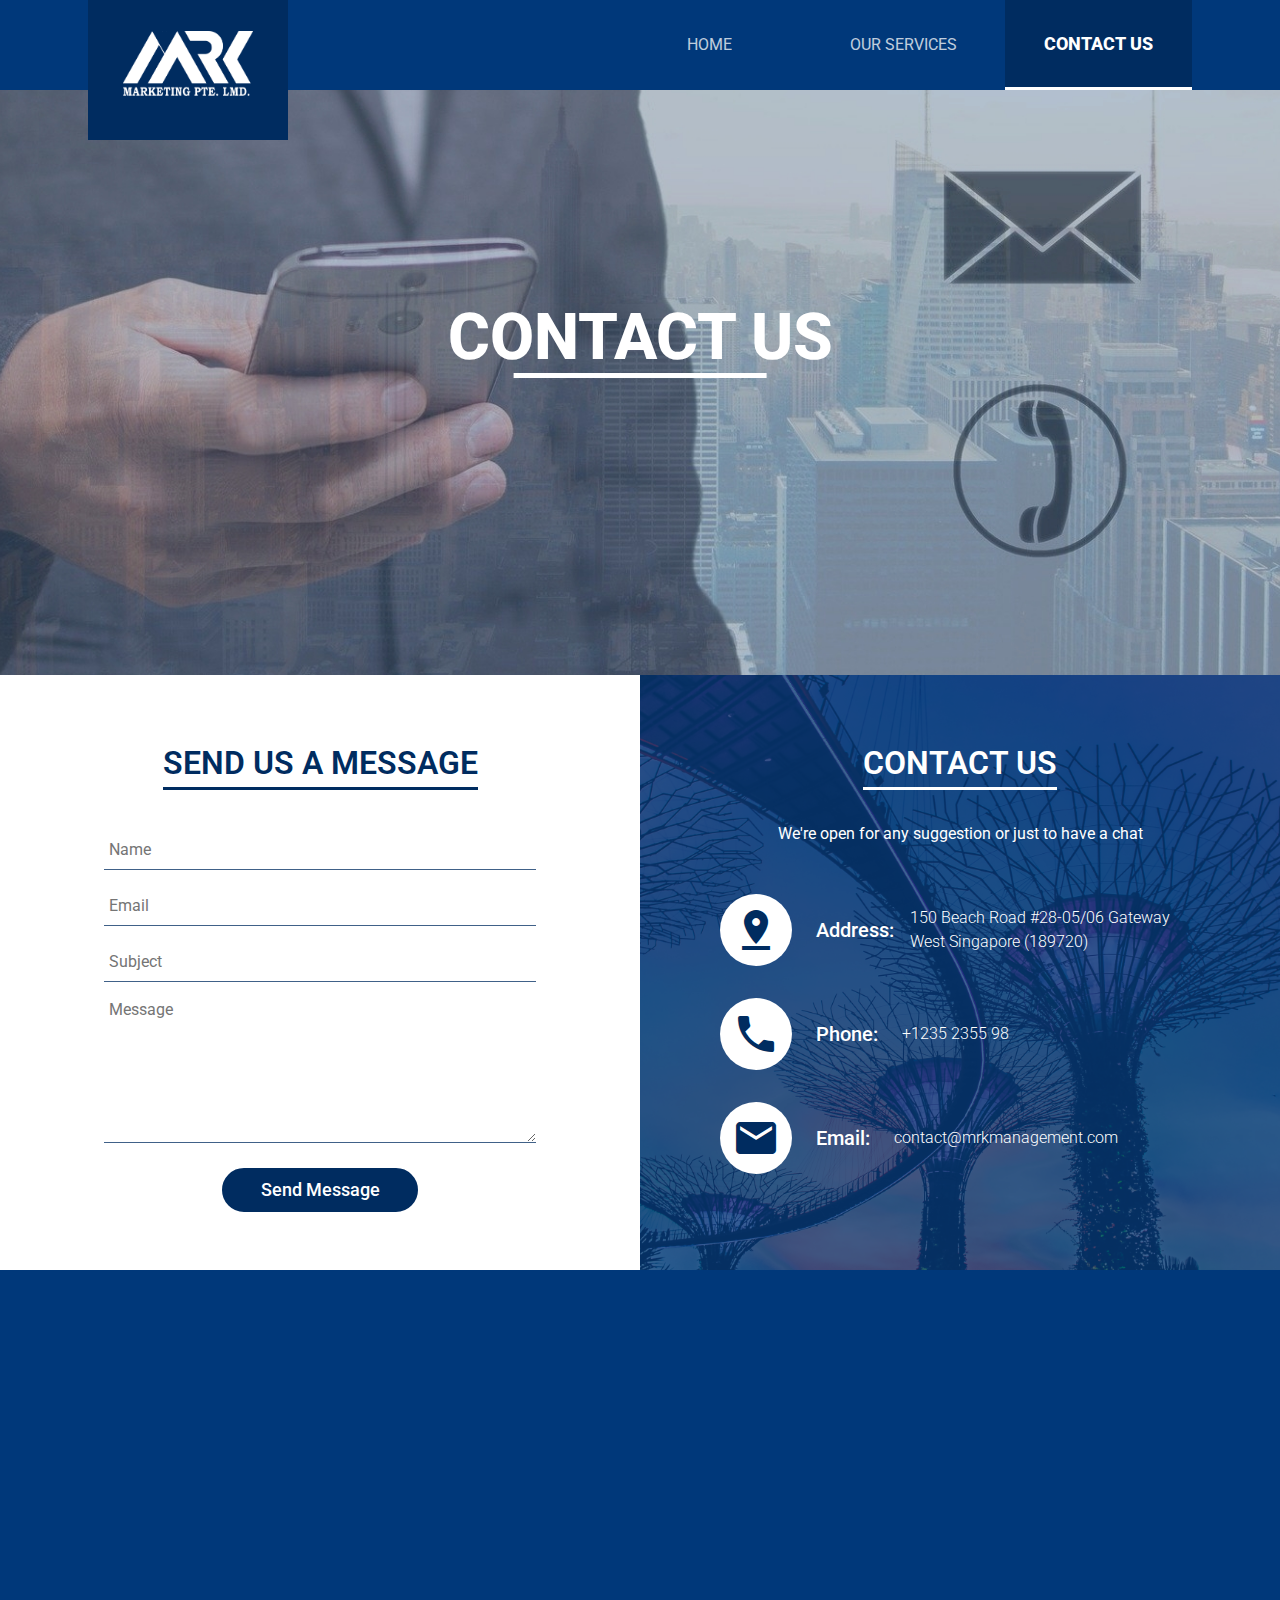
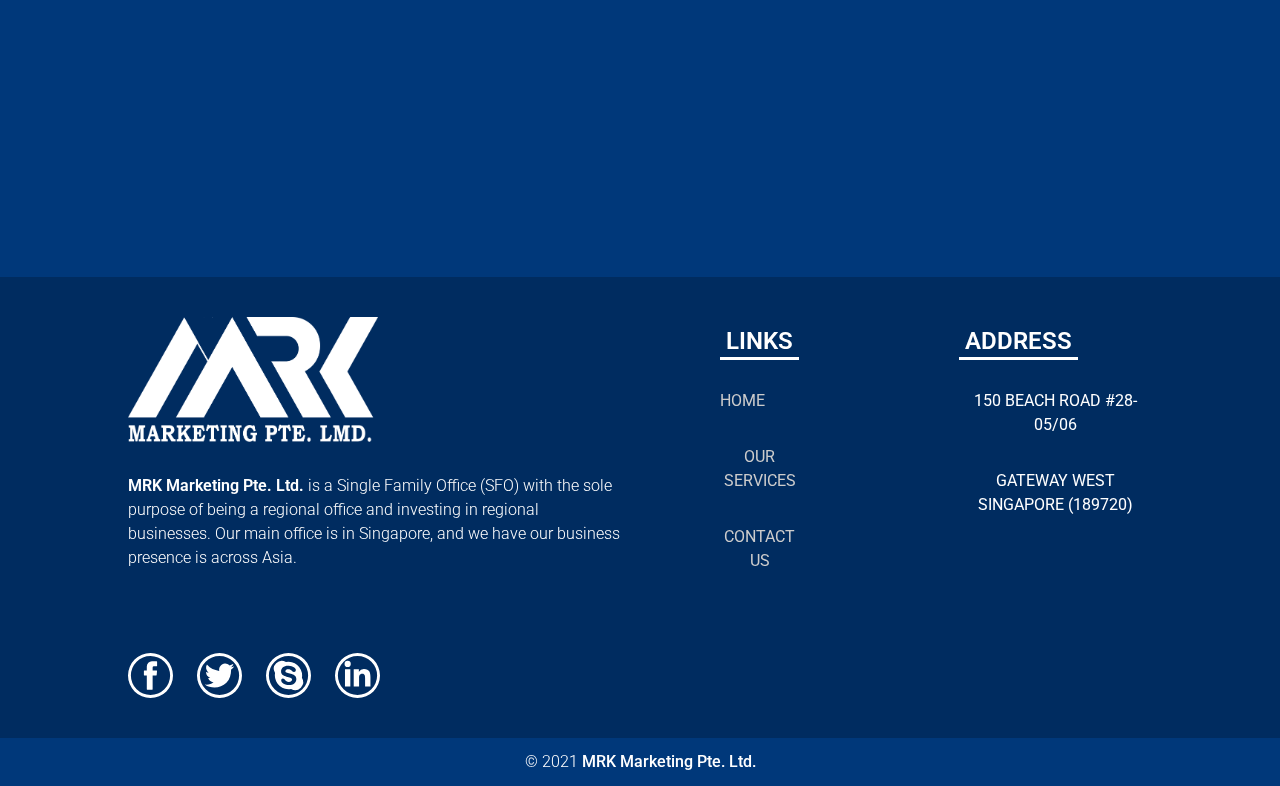
==== contacts.html @ 194c1405 "commit 1" ====
<!DOCTYPE html>
<html lang="en">
  <head>
    <meta charset="UTF-8" />
    <meta http-equiv="X-UA-Compatible" content="IE=edge" />
    <meta name="viewport" content="width=device-width, initial-scale=1.0" />

    <link
      rel="stylesheet"
      href="https://fonts.googleapis.com/icon?family=Material+Icons"
    />

    <link href="https://unpkg.com/aos@2.3.1/dist/aos.css" rel="stylesheet" />

    <link rel="stylesheet" href="css/style.css " />

    <title>CONTACT US</title>
  </head>
  <body>
    <header id="top" class="navBar">
      <div class="container flexNav">
        <div class="navHeader">
          <div class="logo">
            <a href="#top"><img src="images/management-logo.png" alt="" /></a>
          </div>
          <button id="nav-toggle" class="navToggle">
            <span class="material-icons"> menu </span>
          </button>
        </div>
        <nav id="nav-links" class="navLinks">
          <ul>
            <li class="navLink"><a href="index.html">HOME</a></li>
            <li class="navLink">
              <a href="services.html">OUR SERVICES</a>
            </li>
            <li class="navLink active">
              <a href="contacts.html">CONTACT US</a>
            </li>
          </ul>
        </nav>
      </div>

      <div id="contacts">
        <div
          class="contactsBG"
          data-parallax="scroll"
          data-image-src="images/contactUs.jpg"
        ></div>
        <div class="content-wrap">
          <h1
            data-aos="fade-down"
            data-aos-duration="1000"
            data-aos-anchor-placement="top-bottom"
            data-aos-easing="ease-in-sine"
          >
            CONTACT US
            <span></span>
          </h1>
        </div>
      </div>
    </header>

    <!-- Main Area -->
    <main id="main">
      <!-- Section A -->
      <section id="section-A" class="grid">
        <div class="content-wrap">
          <h2 class="">SEND US A MESSAGE</h2>
          <form
            method="POST"
            id="contactForm"
            name="contactForm"
            class="contactForm"
          >
            <div class="row">
              <div class="form-group">
                <input
                  type="text"
                  class="form-control"
                  name="name"
                  id="name"
                  placeholder="Name"
                />
              </div>
              <div class="form-group">
                <input
                  type="email"
                  class="form-control"
                  name="email"
                  id="email"
                  placeholder="Email"
                />
              </div>
              <div class="form-group">
                <input
                  type="text"
                  class="form-control"
                  name="subject"
                  id="subject"
                  placeholder="Subject"
                />
              </div>
              <div class="form-group">
                <textarea
                  name="message"
                  class="form-control"
                  id="message"
                  cols="30"
                  rows="6"
                  placeholder="Message"
                ></textarea>
              </div>
              <div class="form-group">
                <input
                  type="submit"
                  value="Send Message"
                  class="btn btn-primary"
                />
              </div>
            </div>
          </form>
        </div>
        <div class="wrapper">
          <div class="addBG"></div>
          <div class="addContent">
            <h2>CONTACT US</h2>
            <h5>We're open for any suggestion or just to have a chat</h5>
            <div class="contactDetails">
              <div class="contactIcon">
                <span class="material-icons"> pin_drop </span>
              </div>
              <span class="contactLabel">Address:</span>
              <p>150 Beach Road #28-05/06 Gateway West Singapore (189720)</p>
            </div>
            <div class="contactDetails">
              <div class="contactIcon">
                <span class="material-icons"> phone </span>
              </div>
              <span class="contactLabel">Phone:</span>
              <p>
                <a href="tel://">+1235 2355 98</a>
              </p>
            </div>
            <div class="contactDetails">
              <div class="contactIcon">
                <span class="material-icons"> email </span>
              </div>
              <span class="contactLabel">Email:</span>
              <p>
                <a href="mailto:">contact@mrkmanagement.com</a>
              </p>
            </div>
          </div>
        </div>
      </section>

      <!-- Section B -->
      <section id="section-b" class="grid">
        <div class="mapAdd">
          <iframe
            src="https://www.google.com/maps/embed?pb=!1m18!1m12!1m3!1d3988.7938895666857!2d103.85671541525598!3d1.298409462099026!2m3!1f0!2f0!3f0!3m2!1i1024!2i768!4f13.1!3m3!1m2!1s0x31da19b029c71bf1%3A0x7393569575b0b6e2!2s150%20Beach%20Rd%2C%20Singapore%20189720!5e0!3m2!1sen!2sph!4v1635232198268!5m2!1sen!2sph"
            width="100%"
            height="600"
            style="border: 0"
            allowfullscreen=""
            loading="lazy"
          ></iframe>
          <!-- <div id="map" style="width: 100%; height: 500px"></div> -->
        </div>
      </section>

      <!-- Section 5 -->
      <section id="section-5" class="grid">
        <div class="box">
          <a href="#hero"><img src="images/management-logo.png" alt="" /></a>
          <p>
            <strong>MRK Marketing Pte. Ltd.</strong> is a Single Family Office
            (SFO) with the sole purpose of being a regional office and investing
            in regional businesses. Our main office is in Singapore, and we have
            our business presence is across Asia.
          </p>
        </div>
        <div class="box">
          <div class="footerMenu">
            <h3 class="menuTitle">LINKS</h3>
            <ul>
              <li><a href="index.html">HOME</a></li>
              <li><a href="services.html">OUR SERVICES</a></li>
              <li><a href="contacts.html">CONTACT US</a></li>
            </ul>
          </div>
          <div class="footerMenu">
            <h3 class="menuTitle">ADDRESS</h3>
            <ul>
              <li>150 BEACH ROAD #28-05/06</li>
              <li>GATEWAY WEST SINGAPORE (189720)</li>
            </ul>
          </div>
        </div>
        <div class="socials">
          <ul>
            <li class="socmed">
              <img src="images/icons/fb.svg" alt="" />
            </li>
            <li class="socmed">
              <img src="images/icons/twiter.svg" alt="" />
            </li>
            <li class="socmed">
              <img src="images/icons/skype.svg" alt="" />
            </li>
            <li class="socmed">
              <img src="images/icons/linkIn.svg" alt="" />
            </li>
          </ul>
        </div>
      </section>
    </main>

    <!-- Footer -->
    <footer id="main-footer">
      © 2021 <a href="index.html">MRK Marketing Pte. Ltd.</a>
    </footer>
  </body>

  <script src="https://unpkg.com/aos@2.3.1/dist/aos.js"></script>

  <script src="https://ajax.googleapis.com/ajax/libs/jquery/1.11.0/jquery.min.js"></script>
  <script src="js/parallax.min.js"></script>

  <script src="js/main.js"></script>

  <script>
    AOS.init();
  </script>
</html>
---- css/style.css ----
@import url("https://fonts.googleapis.com/css2?family=Roboto:wght@100;300;400;500;700&display=swap");

/** reset*/
a,
abbr,
acronym,
address,
applet,
article,
aside,
audio,
b,
big,
blockquote,
body,
canvas,
caption,
center,
cite,
code,
dd,
del,
details,
dfn,
div,
dl,
dt,
em,
embed,
fieldset,
figcaption,
figure,
footer,
form,
h1,
h2,
h3,
h4,
h5,
h6,
header,
hgroup,
html,
i,
iframe,
img,
ins,
kbd,
label,
legend,
li,
mark,
menu,
nav,
object,
ol,
output,
p,
pre,
q,
ruby,
s,
samp,
section,
small,
span,
strike,
strong,
sub,
summary,
sup,
table,
tbody,
td,
tfoot,
th,
thead,
time,
tr,
tt,
u,
ul,
var,
video {
  margin: 0;
  padding: 0;
  border: 0;
  font: inherit;
  vertical-align: baseline;
}
article,
aside,
details,
figcaption,
figure,
footer,
header,
hgroup,
menu,
nav,
section {
  display: block;
}
body {
  line-height: 1;
}
ol,
ul {
  list-style: none;
}
blockquote,
q {
  quotes: none;
}
blockquote:after,
blockquote:before,
q:after,
q:before {
  content: "";
  content: none;
}
table {
  border-collapse: collapse;
  border-spacing: 0;
}

/* Core Styles */
*,
body,
html {
  padding: 0;
  margin: 0;
  box-sizing: border-box;
}

*,
html {
  color: #fff;
  font: 16px/1em "Roboto", sans-serif;
  outline: 0;
  line-height: 1.5em;
  text-align: center;
}

body {
  height: 100%;
  width: 100%;
  background-color: #00387a;
  cursor: default;
  overflow-x: hidden;
}

ul li {
  list-style: none;
}

img {
  display: block;
  width: 100%;
  height: auto;
}

h1,
h2,
h3,
h5,
p {
  margin: 0;
  padding: 1em 0;
  line-height: 1.5em;
  font-weight: 300;
}

.btn {
  display: inline-block;
  width: 200px;
  background-color: #002c60;
  padding: 0.5em;
  font-size: 1.1rem;
  font-weight: 500;
  border: 2px solid #fff;
  border-radius: 30px;
  text-decoration: none;
  cursor: pointer;
}

.btn img {
  display: inline-block;
  width: 25px;
  margin-left: 1em;
}

strong {
  font-weight: 600;
}

/* ScrollBar */
/* width */
::-webkit-scrollbar {
  width: 10px;
}

/* Track */
::-webkit-scrollbar-track {
  background: #fff;
}

/* Handle */
::-webkit-scrollbar-thumb {
  background: #757575;
}

/* Handle on hover */
::-webkit-scrollbar-thumb:hover {
  background: #002c60;
}

/* Header */
.container {
  margin: 0 auto;
  width: 100%;
  height: 90px;
  background-color: #00387a;
  position: fixed;
  top: 0;
  left: 0;
  display: flex;
  flex-direction: column;
  transition: 0.6s;
  z-index: 1;
}

.flexNav.sticky {
  position: fixed;
  top: 0;
  z-index: 10;
}

.logo {
  /* position: absolute;
  left: 0;
  top: 0; */
  padding: 1.5em;
  background-color: #002c60;
  margin: 0 1.5em;
  z-index: 1;
  transition: 0.6s;
  transform-origin: top left;
}

.logo img {
  max-width: 130px;
  display: inline-block;
}

.flexNav.sticky .logo {
  transform: scale(0.75);
  padding: 1.35em 0;
  background-color: transparent;
}

.navHeader {
  display: flex;
  justify-content: space-between;
}

#nav-toggle {
  width: 90px;
  height: 90px;
  background: transparent;
  border: none;
  cursor: pointer;
  position: relative;
  z-index: 2;
}

#nav-links {
  background-color: #00387a;
  position: absolute;
  width: 50%;
  height: 100vh;
  right: -100%;
  padding: 3em 0;
  z-index: 1;
  transform-origin: right;
  transition: 0.2s;
}

.navLink {
  margin: 3em 0;
  width: 100%;
}

#nav-links {
  overflow: hidden;
}

#nav-links.navOpen {
  right: 0;
  overflow: auto;
  /* opacity: 1; */
}

li.navLink a {
  text-decoration: none;
  height: 100%;
  width: 100%;
  display: flex;
  align-items: center;
  justify-content: center;
}

.content-wrap {
  padding: 4em 1em;
}

/* Hero */
#hero {
  width: 100%;
  height: 100vh;
  position: relative;
}

#hero .heroBG {
  width: 100%;
  height: 100%;
  /* background-image: url(/images/heroOne.jpg); */
  background-position: center;
  background-repeat: no-repeat;
  background-size: cover;
  position: absolute;
  z-index: -2;
  opacity: 0.75;
}

#hero .content-wrap {
  position: relative;
  top: 25%;
  /* transform: translateY(-50%); */
  /* z-index: 0; */
  /* transform: scale(1); */
  /* height: 100vh; */
  padding: 3em 1em;
}

#hero h1 {
  font-size: 2em;
  padding: 0.5em 0;
  line-height: 1.25em;
  font-weight: 300;
}

#hero p.subs {
  font-weight: 600;
  font-size: 0.8em;
}

#hero p {
  font-size: 0.8em;
  font-weight: 400;
}

h2 {
  font-size: 2em;
  font-weight: 600;
  padding-bottom: 0.25em;
}

h3 {
  font-size: 1.5em;
  font-weight: 600;
  padding: 0.25em;
}

h5 {
  font-weight: 600;
  padding-bottom: 0;
}

.content-wrap span {
  display: inline-block;
  width: 60%;
  height: 3px;
  background-color: #fff;
  position: absolute;
  left: 50%;
  transform: translateX(-50%);
  bottom: 0;
}

/* Section-1 */
section#section-1,
section#section-3 {
  /* padding: 3em 0.5em; */
  background-color: #fff;
}

.card1-content {
  background-color: #00387a;
  padding: 1em 1em 2em 1em;
}

.content-wrap ul {
  display: grid;
  gap: 1em;
}

h3.card1-title {
  position: relative;
}

h3.card1-title::before {
  content: "";
  display: block;
  width: 100%;
  height: 3px;
  background-color: #fff;
  position: absolute;
  bottom: 0;
}

/* Section-2 */
section#section-2,
section#section-4 {
  width: 100%;
  height: 100%;
  position: relative;
}

#section-2 .legacyBG {
  width: 100%;
  height: 100%;
  /* background-image: url(/images/legacyBGs.jpg); */
  background-position: center;
  background-repeat: no-repeat;
  background-size: cover;
  position: absolute;
  z-index: -1;
  opacity: 0.75;
}

#section-2 .content-wrap ul,
#section-4 .content-wrap ul {
  padding: 3em 1em;
  gap: 2.5em;
}

.card-2 img {
  width: 120px;
  margin: 0 auto;
}

/* Section-3 */
#section-3 h2 {
  padding-top: 0;
}

#section-3 .content-wrap span {
  background-color: #00387a;
}

#section-3 h2,
#section-3 p,
#section-3 p strong {
  color: #00387a;
}

#section-3 p {
  font-weight: 400;
  padding: 1.5em 1em;
}

#section-3 .content-wrap ul {
  padding: 0 1em;
  gap: 2.5em;
}

#section-3 .card-3 p {
  color: #fff;
  font-weight: 300;
}

.card3-content {
  background-color: #00387a;
  padding: 1em;
}

/* Section-4 */
#section-4 .whychooseBG {
  width: 100%;
  height: 100%;
  /* background-image: url(/images/whyChooseBG.jpg); */
  background-position: center;
  background-repeat: no-repeat;
  background-size: cover;
  position: absolute;
  z-index: -1;
  opacity: 0.75;
}

#section-4 .content-wrap ul {
  padding: 1em;
}

.card-4 {
  background-color: #fff;
}

.card4-content {
  padding: 1em 1.5em;
}

.card4-content h3,
.card4-content p {
  color: #00387a;
}

.card4-content p {
  font-weight: 500;
}

/* Section-5 */
section#section-5 {
  background-color: #002c60;
  padding: 2.5em 2em;
  display: grid;
  gap: 2em;
}

#section-5 .box img {
  width: 160px;
  margin: 0 auto;
}

.footerMenu h3 {
  position: relative;
  display: inline-block;
  margin-bottom: 1em;
}

h3.menuTitle::before {
  content: "";
  display: block;
  position: absolute;
  bottom: 5px;
  left: 0;
  width: 100%;
  height: 3px;
  background-color: #fff;
}

.footerMenu {
  margin-bottom: 3em;
}

.box ul {
  display: flex;
  gap: 2em;
  flex-direction: column;
}

.box ul li {
  display: inline-block;
  cursor: pointer;
}

.box ul li a {
  text-decoration: none;
}

.socials ul {
  display: flex;
  gap: 1.5em;
  align-items: center;
  justify-content: center;
}

.socials ul li {
  cursor: pointer;
}

.socials ul li img {
  width: 45px;
  height: 45px;
}

/* Footer */
footer#main-footer {
  background-color: #00387a;
  padding: 1em;
  font-weight: 300;
}

#main-footer a {
  text-decoration: none;
  font-weight: 500;
}

.card-2,
.card-3,
.card-4 {
  transition: 0.4s linear;
}

.card-2:hover,
.card-3:hover,
.card-4:hover {
  transform: scale(1.025);
}

.card-3:hover,
.card-4:hover {
  box-shadow: 0 0 20px hsl(0deg 0% 0% / 50%);
}

/* Our Services */
#sevices,
#contacts {
  width: 100%;
  height: 75vh;
  position: relative;
  z-index: 0;
}

#sevices .servicesBG {
  width: 100%;
  height: 100%;
  /* background-image: url(/images/ourServices.jpg); */
  background-position: center;
  background-repeat: no-repeat;
  background-size: cover;
  position: absolute;
  z-index: -2;
  opacity: 0.75;
}

#sevices .content-wrap,
#contacts .content-wrap {
  position: relative;
  top: 50%;
  transform: translateY(-50%);
  z-index: 1;
  padding: 0 0.5em;
}

#sevices h1,
#contacts h1 {
  font-size: 3em;
  padding: 0;
  line-height: 1.25em;
  font-weight: 800;
}

#sevices .content-wrap span {
  width: 65%;
  height: 5px;
}

/* Contact Us */
#contacts .contactsBG {
  width: 100%;
  height: 100%;
  /* background-image: url(/images/contactUs.jpg); */
  background-position: center;
  background-repeat: no-repeat;
  background-size: cover;
  position: absolute;
  z-index: -2;
  opacity: 0.75;
}

#contacts .content-wrap span {
  width: 55%;
  height: 5px;
}

section#section-A {
  background-color: #fff;
  gap: 0;
}

#section-A h2 {
  color: #002c60;
  border-bottom: 3px solid #002c60;
  display: inline-block;
  margin-bottom: 0.5em;
  padding: 0;
}

#section-A #contactForm {
  margin-top: 1.5em;
  width: 100%;
}

.form-group {
  margin-bottom: 1em;
}

#contactForm .form-control {
  height: 52px;
  width: 100%;
  border: none;
  height: 2.5em;
  text-align: initial;
  text-indent: 5px;
  border-bottom: 1px solid rgb(0 44 96 / 75%);
  color: #002c60;
}

textarea.form-control {
  height: inherit !important;
}

#message {
  resize: vertical;
}

.wrapper {
  position: relative;
  background-color: #00387a;
}

#section-A .addBG {
  width: 100%;
  height: 100%;
  background-image: url(/images/address.jpg);
  background-position: center;
  background-repeat: no-repeat;
  background-size: cover;
  position: absolute;
  z-index: 0;
  opacity: 0.25;
}

.addContent {
  padding: 3em 1em;
}

#section-A .addContent h2 {
  color: #fff;
  border-color: #fff;
}

section#section-A h5 {
  padding-bottom: 1em;
  font-weight: 400;
}

#section-A .contactDetails {
  display: flex;
  align-items: center;
  justify-content: flex-start;
  gap: 1em;
  margin: 1em 0;
}

.contactDetails p {
  text-align: initial;
  font-size: 1em;
  padding: 0;
}

.contactDetails span.contactLabel {
  font-weight: 500;
  font-size: 1em;
}

.contactIcon {
  display: flex;
  align-items: center;
  justify-content: center;
  margin: 0 00.5em;
}

.contactIcon span.material-icons {
  font-size: 2em;
  background-color: #ffffff;
  padding: 0.25em;
  border-radius: 50%;
  color: #002c60;
}

.contactDetails a {
  margin-left: 0.5em;
  text-decoration: none;
}

/* End of Main */

/* Media Queries */
@media (min-width: 700px) {
  section#section-5 {
    grid-template-columns: repeat(4, 1fr);
  }

  #section-5 .box img {
    margin: 0;
  }

  #section-5 .box p {
    text-align: left;
  }

  .footerMenu {
    text-align: left;
  }

  .box ul {
    align-items: flex-start;
  }

  .socials {
    grid-row: none;
    grid-column: span 3;
  }

  .box {
    grid-column: span 2;
  }

  .box:nth-child(2) {
    display: flex;
    gap: 4em;
  }

  .socials ul {
    justify-content: flex-start;
  }
}

@media (min-width: 920px) {
  /* Header */
  /* Navbar */
  .navToggle {
    display: none;
  }

  .navHeader {
    display: block;
  }

  .flexNav {
    flex-direction: row;
    justify-content: space-between;
    align-items: center;
    padding: 0 4em;
  }

  .logo {
    width: 200px;
    height: 150px;
    display: flex;
    align-items: center;
    justify-content: center;
    position: relative;
    top: 20px;
  }

  #nav-links {
    height: 100%;
    right: 0;
    padding: 0;
    width: 50%;
    position: relative;
    margin: 0 1.5em;
  }

  #nav-links ul {
    display: flex;
    height: 100%;
    justify-content: flex-end;
    gap: 0.5em;
  }

  .navLink {
    height: 100%;
    margin: 0;
    cursor: pointer;
    position: relative;
    max-width: 200px;
    transition: 0.2s;
  }

  li.navLink a {
    opacity: 0.75;
    color: #fff;
    opacity: 0.75;
  }

  .navLink:hover,
  .navLink.active {
    background-color: #002c60;
  }

  li.navLink:hover a,
  .navLink.active a {
    font-weight: 800;
    font-size: 1.1em;
    opacity: 1;
  }

  .navLink:hover::after,
  .navLink.active::after {
    content: "";
    display: block;
    position: absolute;
    bottom: 0;
    width: 100%;
    height: 3px;
    background-color: #fff;
  }

  /* Hero */
  .grid {
    display: grid;
    grid-template-areas:
      "1 2 3"
      "1 2 3"
      "1 2 3";
    gap: 2em;
    grid-template-columns: repeat(6, 1fr);
    grid-template-rows: auto;
  }

  #hero .content-wrap {
    grid-column: 2 / span 3;
    grid-row: 2;
    top: 0;
    display: flex;
    flex-direction: column;
    align-items: flex-start;
    justify-content: center;
  }

  #hero h1 {
    text-align: start;
    font-size: 2.5em;
  }

  #hero p.subs {
    text-align: left;
    font-size: 1em;
  }

  #hero p {
    text-align: justify;
    font-size: 1em;
    font-weight: 300;
  }

  /* Section-1 */
  #section-1.grid {
    padding: 5em 3em 0 3em;
  }

  #section-1 .content-wrap,
  #section-2 .content-wrap,
  #section-3 .content-wrap,
  #section-4 .content-wrap {
    grid-column: span 7;
  }

  .content-wrap ul {
    gap: 2em;
  }

  #section-1 .card-1 {
    display: flex;
  }

  .card-1 img {
    width: 50%;
    height: auto;
  }

  .card1-content {
    padding: 1.5em 2em;
    display: flex;
    flex-direction: column;
    align-items: flex-start;
    justify-content: center;
  }

  .card1-content a.btn img {
    width: 25px;
    height: auto;
  }

  h3.card1-title {
    width: 100%;
    text-align: left;
    padding: 0.25em 0;
  }

  .card-1 p {
    text-align: justify;
  }

  /* Section-2 */
  section#section-2,
  section#section-3,
  section#section-4 {
    padding: 1em 2em;
  }

  #section-2 .content-wrap,
  #section-3 .content-wrap,
  #section-4 .content-wrap {
    grid-column: span 7;
  }

  #section-2 .content-wrap span {
    width: 27%;
  }

  #section-2 .content-wrap ul,
  #section-3 .content-wrap ul,
  #section-4 .content-wrap ul {
    display: flex;
    flex-direction: row;
    flex-wrap: nowrap;
    padding-bottom: 0;
  }

  #section-2 .content-wrap ul li,
  #section-3 .content-wrap ul li,
  #section-4 .content-wrap ul li {
    width: 100%;
  }

  /* Section-3 */
  section#section-3 {
    padding-top: 4em;
    padding-bottom: 0;
  }

  #section-3 .content-wrap span {
    width: 42%;
  }

  .card-3,
  .card-4 {
    display: flex;
    flex-direction: column;
    width: 100%;
    height: 100%;
  }

  .card3-content,
  .card4-content {
    height: 100%;
    padding: 1.5em 0.5em;
  }

  /* Section-4 */
  #section-4 .content-wrap span {
    width: 27%;
  }

  .card4-content {
    height: 100%;
    padding: 1.5em 1em;
  }

  /* Section-5 */
  #section-5.grid {
    grid-template-areas:
      "1 2 3"
      "1 2 3";
  }

  .box:nth-child(2) {
    margin-left: 4em;
  }

  .box ul li a {
    color: #cccccc;
  }

  .box ul li:hover a {
    border-bottom: 2px solid #fff;
    color: #fff;
  }

  .socials {
    grid-row: 2;
  }

  #section-A .content-wrap {
    width: 100%;
    margin: 0 auto;
    grid-column: 1 / span 3;
    padding: 2.5em;
    padding-top: 4em;
  }

  #section-A .addContent {
    width: 100%;
    height: 100%;
    padding: 2.5em;
    margin: 0 auto;
    padding-top: 4em;
    position: relative;
  }

  .wrapper {
    grid-column: 4 / span 3;
  }

  #section-A .contactDetails {
    margin: 2em 0;
  }

  .contactIcon span.material-icons {
    font-size: 3em;
  }
  .contactDetails span.contactLabel {
    font-size: 1.25em;
  }

  .contactDetails p {
    font-size: 1em;
  }

  #sevices h1,
  #contacts h1 {
    font-size: 4em;
  }

  #sevices .content-wrap span {
    width: 40%;
  }

  #contacts .content-wrap span {
    width: 40%;
    height: 5px;
  }
}

@media (min-width: 1080px) {
  #hero h1 {
    font-size: 3em;
  }

  #hero p {
    width: 80%;
  }

  #section-1.grid,
  #section-2.grid,
  #section-3.grid,
  #section-4.grid,
  #section-5.grid {
    padding-left: 8em;
    padding-right: 8em;
  }

  #section-1 .card-1 {
    display: grid;
    grid-template-columns: 1fr 1fr;
  }

  .card-1 img {
    width: 100%;
    height: 100%;
  }

  .card1-content {
    padding: 2em 4em;
  }

  h3.card1-title {
    font-size: 2.5em;
  }

  #section-2 .content-wrap span {
    width: 17%;
  }

  #section-3 .content-wrap span {
    width: 26%;
  }

  #section-4 .content-wrap span {
    width: 17%;
  }

  #section-5 .box img {
    width: 250px;
  }

  #section-5 .box p {
    text-align: left;
    padding-top: 2em;
  }

  .footerMenu:nth-child(2) {
    text-align: left;
    margin-left: 6em;
  }

  #section-A .content-wrap {
    width: 80%;
    margin: 0 auto;
    grid-column: 1 / span 3;
    padding: 2.5em;
    padding-top: 4em;
  }

  #section-A .addContent {
    width: 90%;
    height: 100%;
    padding: 2.5em;
    margin: 0 auto;
    padding-top: 4em;
    position: relative;
  }

  .wrapper {
    grid-column: 4 / span 3;
  }

  #section-A .contactDetails {
    margin: 2em 0;
  }

  .contactIcon span.material-icons {
    font-size: 3em;
  }
  .contactDetails span.contactLabel {
    font-size: 1.25em;
  }

  .contactDetails p {
    font-size: 1em;
  }

  #sevices h1,
  #contacts h1 {
    font-size: 4em;
  }

  #sevices .content-wrap span {
    width: 23%;
  }

  #contacts .content-wrap span {
    width: 20%;
    height: 5px;
  }
}

@media (min-width: 1920px) {
  #hero h1 {
    font-size: 4em;
  }

  #hero p {
    width: 76%;
  }

  #hero a.btn {
    padding: 1em;
  }

  #section-1.grid,
  #section-2.grid,
  #section-3.grid,
  #section-4.grid,
  #section-5.grid {
    padding-left: 15em;
    padding-right: 15em;
  }
}

.mapAdd {
  grid-column: span 7;
  grid-row: span 3;
  width: 100%;
  height: 100%;
}
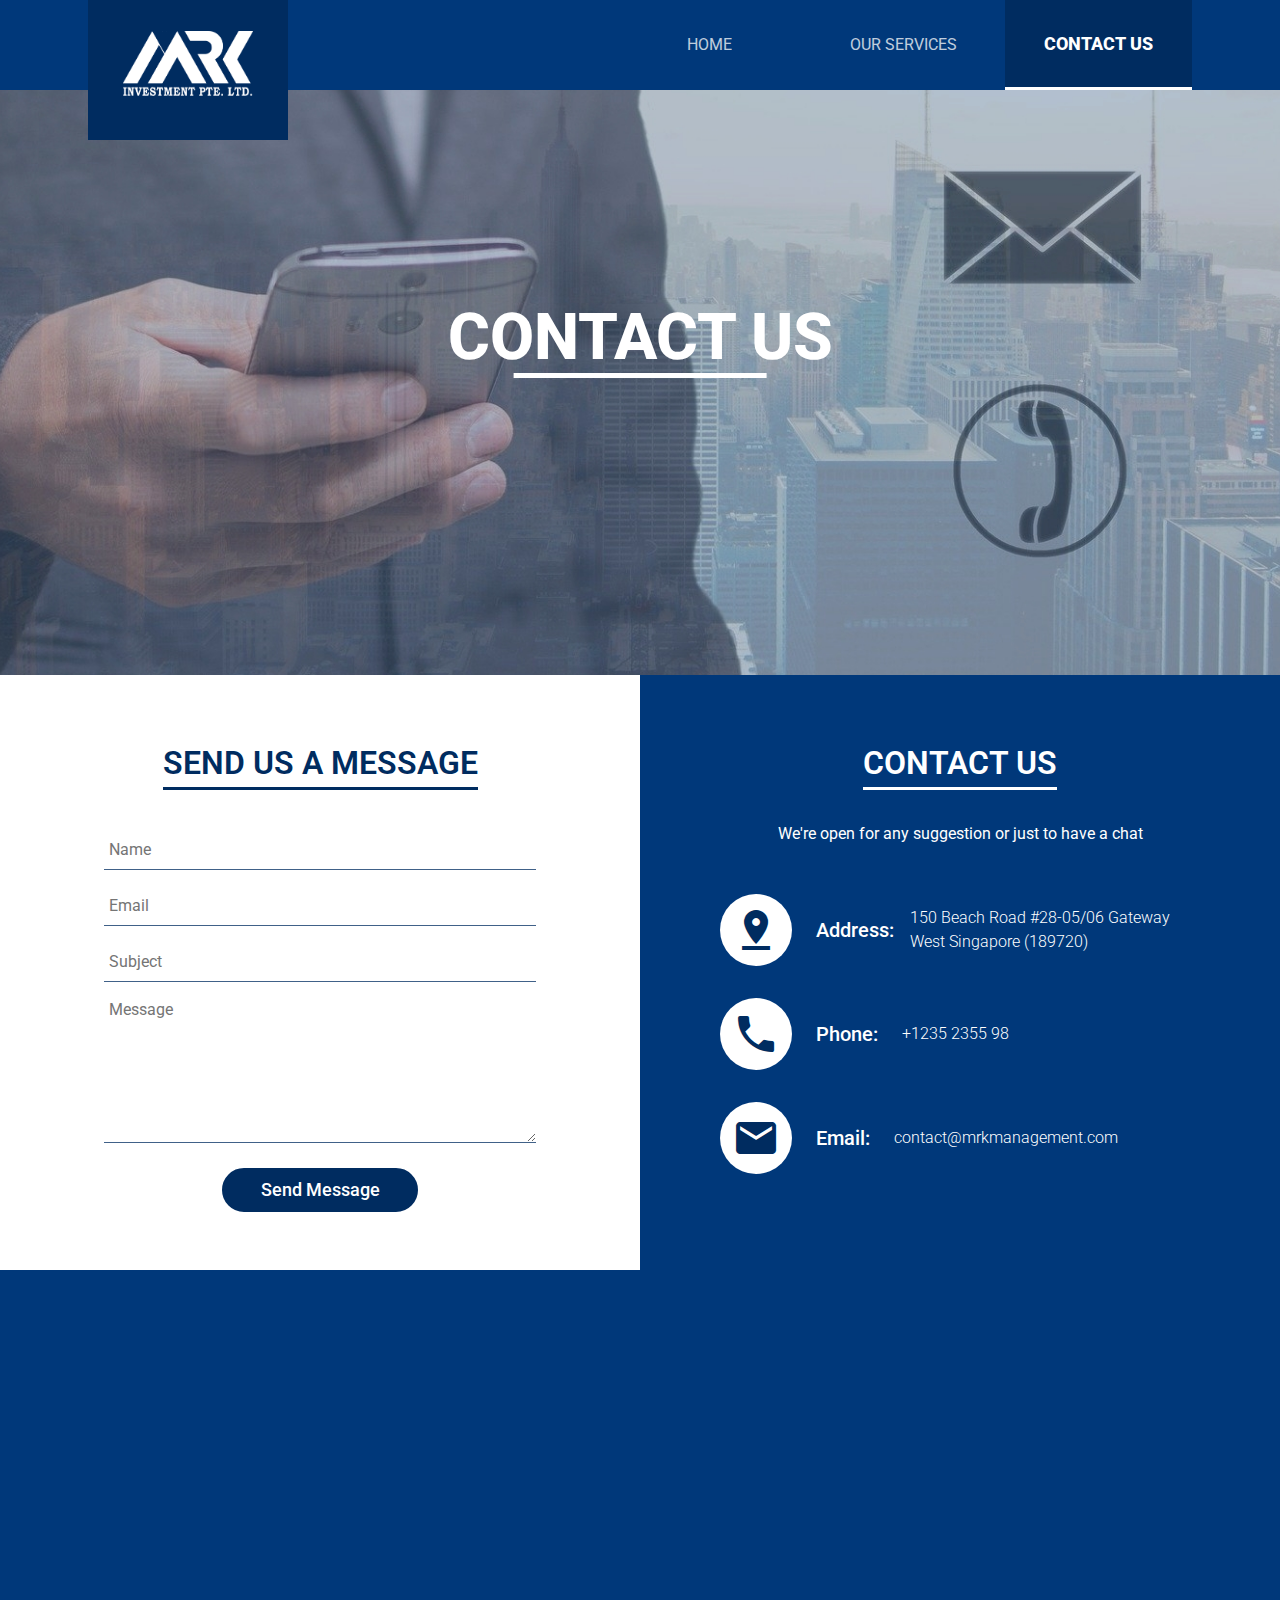
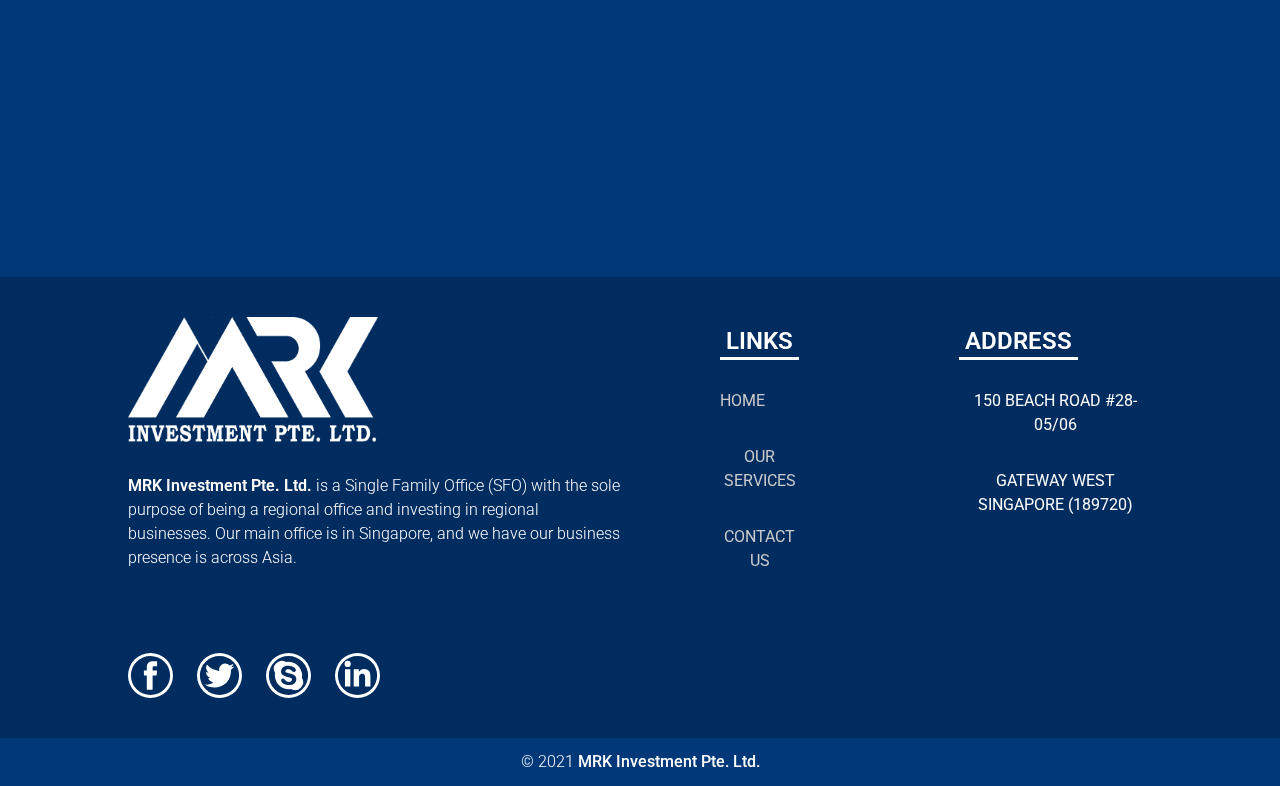
==== commit feb26101: "contacts" ====
--- a/contacts.html
+++ b/contacts.html
@@ -21,7 +21,7 @@
       <div class="container flexNav">
         <div class="navHeader">
           <div class="logo">
-            <a href="#top"><img src="images/management-logo.png" alt="" /></a>
+            <a href="#top"><img src="images/investment-logo.png" alt="" /></a>
           </div>
           <button id="nav-toggle" class="navToggle">
             <span class="material-icons"> menu </span>
@@ -121,7 +121,7 @@
           </form>
         </div>
         <div class="wrapper">
-          <div class="addBG"></div>
+          <div class="addBG" data-image-src="images/address1.jpg"></div>
           <div class="addContent">
             <h2>CONTACT US</h2>
             <h5>We're open for any suggestion or just to have a chat</h5>
@@ -172,9 +172,9 @@
       <!-- Section 5 -->
       <section id="section-5" class="grid">
         <div class="box">
-          <a href="#hero"><img src="images/management-logo.png" alt="" /></a>
+          <a href="#hero"><img src="images/investment-logo.png" alt="" /></a>
           <p>
-            <strong>MRK Marketing Pte. Ltd.</strong> is a Single Family Office
+            <strong>MRK Investment Pte. Ltd.</strong> is a Single Family Office
             (SFO) with the sole purpose of being a regional office and investing
             in regional businesses. Our main office is in Singapore, and we have
             our business presence is across Asia.
@@ -218,7 +218,7 @@
 
     <!-- Footer -->
     <footer id="main-footer">
-      © 2021 <a href="index.html">MRK Marketing Pte. Ltd.</a>
+      © 2021 <a href="index.html">MRK Investment Pte. Ltd.</a>
     </footer>
   </body>
 
--- a/css/style.css
+++ b/css/style.css
@@ -319,6 +319,7 @@
   width: 100%;
   height: 100vh;
   position: relative;
+  align-items: start;
 }
 
 #hero .heroBG {
@@ -723,7 +724,7 @@
 #section-A .addBG {
   width: 100%;
   height: 100%;
-  background-image: url(/images/address.jpg);
+  /* background-image: url(/images/address1.jpg); */
   background-position: center;
   background-repeat: no-repeat;
   background-size: cover;
@@ -769,7 +770,7 @@
   display: flex;
   align-items: center;
   justify-content: center;
-  margin: 0 00.5em;
+  margin: 0 0.5em;
 }
 
 .contactIcon span.material-icons {
